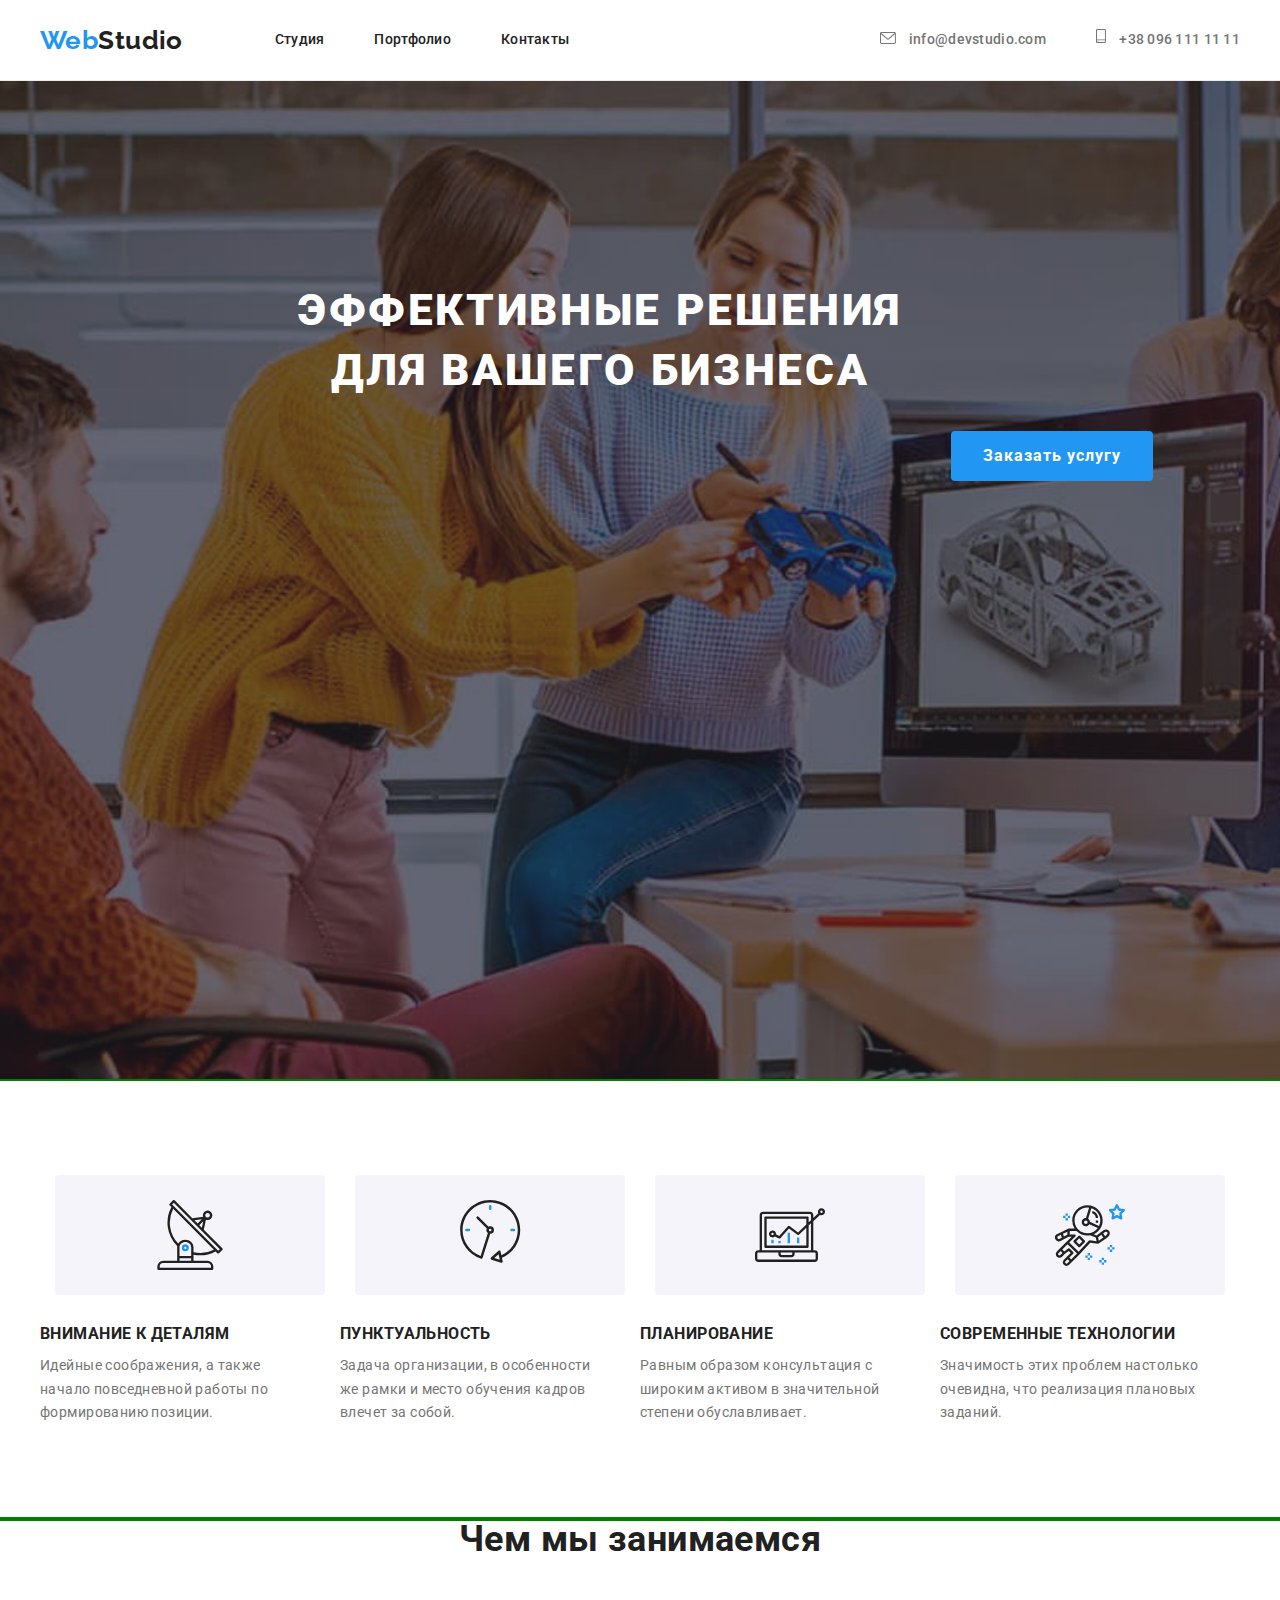
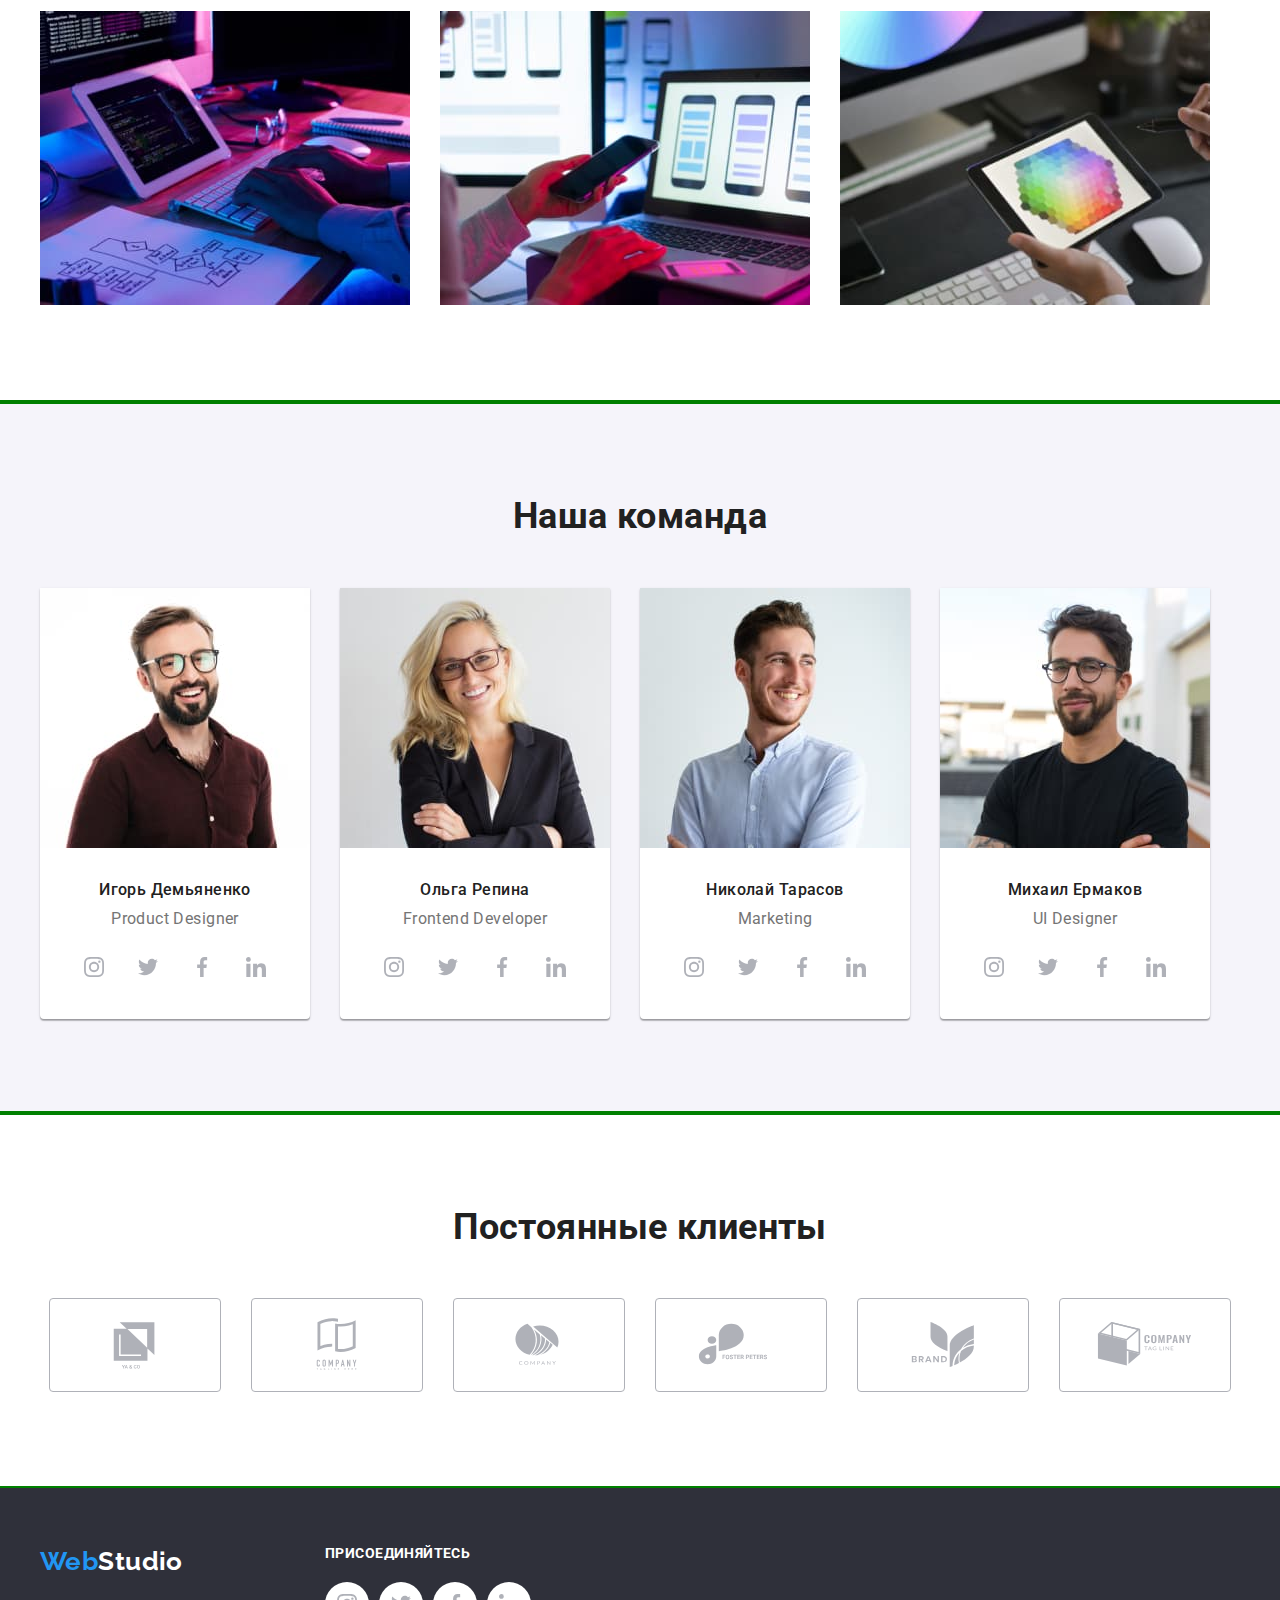
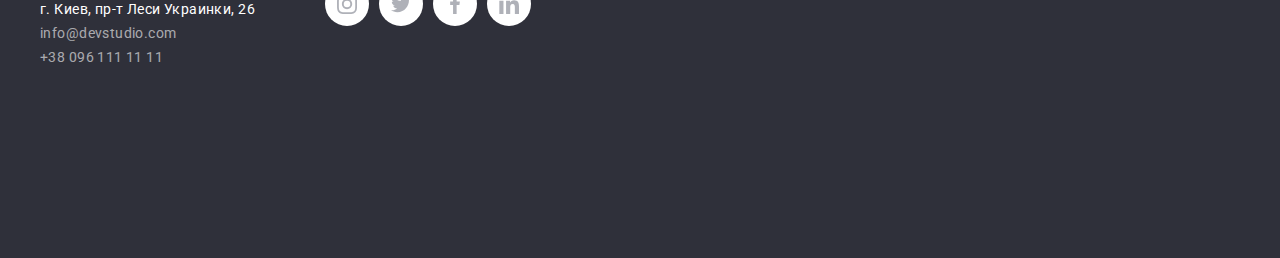
==== index.html @ 55f45d87 "Homework 4" ====
<!DOCTYPE html>
<html lang="ru">
  <head>
    <meta charset="UTF-8" />
    <meta http-equiv="X-UA-Compatible" content="IE=edge" />
    <meta name="viewport" content="width=device-width, initial-scale=1.0" />
    <title>Document</title>
    <link rel="preconnect" href="https://fonts.googleapis.com">
    <link rel="preconnect" href="https://fonts.gstatic.com" crossorigin>
    <link href="https://fonts.googleapis.com/css2?family=Raleway:wght@700&family=Roboto:wght@400;500;700;900&display=swap" rel="stylesheet">  
    <link rel="stylesheet" href="https://cdnjs.cloudflare.com/ajax/libs/modern-normalize/1.1.0/modern-normalize.min.css" integrity="sha512-wpPYUAdjBVSE4KJnH1VR1HeZfpl1ub8YT/NKx4PuQ5NmX2tKuGu6U/JRp5y+Y8XG2tV+wKQpNHVUX03MfMFn9Q==" crossorigin="anonymous" referrerpolicy="no-referrer" />
    <link rel="stylesheet" href="./css/styles.css">

  </head>
  <body>
    <header class="header"> 
      <div class="container main-nav">
        <nav class="nav">
         <a class="logo-blue" href="./index.html" lang="en"><span>Web</span><span class="logo-black">Studio</span></a>
          <ul class="nav-list">
            <li class="item"> 
              <a href="./index.html" class="header-link link">Студия</a>
            </li>
            <li class="item"> 
              <a href="./portfolio.html" class="header-link link">Портфолио</a>
            </li>
            <li class="item"> 
             <a href="#" class="header-link link">Контакты</a>
            </li>
          </ul>
       </nav>
       <ul class="nav-contacts list"> 
          <li class="item"> 
            <svg class="header-icon" width="16" height="12">
            <use href="./images/icons.svg#icon-envelope-hover"></use>
            </svg>
            <a class="contacts-email link" href="mailto:info@devstudio.com">info@devstudio.com</a>
          </li>
          <li class="item">
           <svg class=" header-icon" width="10" height="16">
            <use href="./images/icons.svg#icon-smartphone-3"></use>
            </svg>
            <a class="contacts-header link" href="tel:+380961111111">+38 096 111 11 11</a>
          </li>
        </ul>
      </div>
    </header>
    <main>
        <section class="hero">
          <div class="container hero-design overlay ">
            <h1 class="hero-title">Эффективные решения для вашего бизнеса</h1>
            <button class="hero-button" type="button">Заказать услугу</button>
          </div>
        </section>

        <section class="special-list">
          <div class="container">
            <h2 class="visually-hidden">Наши особенности</h2>
            <div>
              <ul class="spec-list list">
               <li class="spec-item">
                 <a href="" class="spec-link link">
                   <svg class="spec-icon" width="70" height="70">
                     <use href="./images/icons.svg#icon-antenna"></use>
                   </svg>
                 </a>
               </li>
               <li class="spec-item">
                <a href="" class="spec-link link">
                  <svg class="spec-icon" width="70" height="70">
                     <use href="./images/icons.svg#icon-clock"></use>
                   </svg>
                 </a>
               </li>
               <li class="spec-item">
                <a href="" class="spec-link link">
                  <svg class="spec-icon" width="70" height="70">
                     <use href="./images/icons.svg#icon-diagram"></use>
                   </svg>
                 </a>
               </li>
               <li class="spec-item">
                <a href="" class="spec-link link">
                  <svg class="spec-icon" width="70" height="70">
                     <use href="./images/icons.svg#icon-astronaut"></use>
                   </svg>
                 </a>
               </li>
             </ul>
             </div>
            <ul class="list special-item">
              <li class="item list-item">
                <h3 class="special-title">Внимание к деталям</h3>
                <p class="special-text"> Идейные соображения, а также начало повседневной работы по формированию позиции.</p>
             </li>

             <li class="item list-item">
                <h3 class="special-title">Пунктуальность</h3>
                <p class="special-text">Задача организации, в особенности же рамки и место обучения кадров влечет за собой.</p>
             </li>

             <li class="item list-item">
               <h3 class="special-title">Планирование</h3>
               <p class="special-text">Равным образом консультация с широким активом в значительной степени обуславливает.</p>
             </li>

             <li class="item list-item">
               <h3 class="special-title">Современные технологии</h3>
               <p class="special-text"> Значимость этих проблем настолько очевидна, что реализация плановых заданий.</p>
             </li>
            </ul>
         </div>
        </section>

        <section class="specialization">
          <div class="container">
           <h2 class="specialization-title">Чем мы занимаемся</h2>
           <ul class="list specialization-item">
              <li class="item"><img src="./images/box1.jpg" alt="написание кода" width="370" height="294"></li>
              <li class="item"><img src="./images/box2.jpg" alt="создание приложений" width="370" height="294"></li>
              <li class="item"><img src="./images/box3.jpg" alt="дизайн" width="370" height="294"></li>
           </ul>
          </div>
        </section>

        <section class="team">
          <div class="container">
           <h2 class="team-title">Наша команда</h2>
           <ul class="team-list list">
             <li class="team-blocks"> 
                <img src="./images/igor.jpg" alt="Игорь Демьяненко" width="270" height="260">
                <div class="team-discr">
                  <h3 class="team-name">Игорь Демьяненко</h3>
                <p class="team-position">Product Designer</p>
                <ul class="team-soc list">
                  <li class="team-soc-item">
                    <a href="" class="team-soc-link link">
                      <svg class="team-soc-icon" width="20" height="20">
                        <use href="./images/icons.svg#icon-instagram"></use>
                      </svg>
                    </a>
                  </li>
                  <li class="team-soc-item">
                    <a href="" class="team-soc-link link">
                      <svg class="team-soc-icon" width="20" height="20">
                        <use href="./images/icons.svg#icon-twitter"></use>
                      </svg>
                    </a>
                  </li>
                  <li class="team-soc-item">
                    <a href="" class="team-soc-link link">
                      <svg class="team-soc-icon" width="20" height="20">
                        <use href="./images/icons.svg#icon-facebook"></use>
                      </svg>
                    </a>
                  </li>
                  <li class="team-soc-item">
                    <a href="" class="team-soc-link link">
                      <svg class="team-soc-icon" width="20" height="20">
                        <use href="./images/icons.svg#icon-linkedin"></use>
                      </svg>
                    </a>
                  </li>
                </ul>
                </div>
                
             </li>

             <li class="team-blocks"> 
                <img src="./images/olga.jpg" alt="Ольга Репина" width="270" height="260">
                <div class="team-discr">
                  <h3 class="team-name">Ольга Репина</h3>
                 <p class="team-position">Frontend Developer</p>
                 <ul class="team-soc list">
                  <li class="team-soc-item">
                    <a href="" class="team-soc-link link">
                      <svg class="team-soc-icon" width="20" height="20">
                        <use href="./images/icons.svg#icon-instagram"></use>
                      </svg>
                    </a>
                  </li>
                  <li class="team-soc-item">
                    <a href="" class="team-soc-link link">
                      <svg class="team-soc-icon" width="20" height="20">
                        <use href="./images/icons.svg#icon-twitter"></use>
                      </svg>
                    </a>
                  </li>
                  <li class="team-soc-item">
                    <a href="" class="team-soc-link link">
                      <svg class="team-soc-icon" width="20" height="20">
                        <use href="./images/icons.svg#icon-facebook"></use>
                      </svg>
                    </a>
                  </li>
                  <li class="team-soc-item">
                    <a href="" class="team-soc-link link">
                      <svg class="team-soc-icon" width="20" height="20">
                        <use href="./images/icons.svg#icon-linkedin"></use>
                      </svg>
                    </a>
                  </li>
                </ul>
                </div>
                
             </li>

             <li class="team-blocks"> 
                <img src="./images/nikolay.jpg" alt="Николай Тарасов" width="270" height="260">
                <div class="team-discr">
                <h3 class="team-name">Николай Тарасов</h3>
                <p class="team-position">Marketing</p>
                <ul class="team-soc list">
                  <li class="team-soc-item">
                    <a href="" class="team-soc-link link">
                      <svg class="team-soc-icon" width="20" height="20">
                        <use href="./images/icons.svg#icon-instagram"></use>
                      </svg>
                    </a>
                  </li>
                  <li class="team-soc-item">
                    <a href="" class="team-soc-link link">
                      <svg class="team-soc-icon" width="20" height="20">
                        <use href="./images/icons.svg#icon-twitter"></use>
                      </svg>
                    </a>
                  </li>
                  <li class="team-soc-item">
                    <a href="" class="team-soc-link link">
                      <svg class="team-soc-icon" width="20" height="20">
                        <use href="./images/icons.svg#icon-facebook"></use>
                      </svg>
                    </a>
                  </li>
                  <li class="team-soc-item">
                    <a href="" class="team-soc-link link">
                      <svg class="team-soc-icon" width="20" height="20">
                        <use href="./images/icons.svg#icon-linkedin"></use>
                      </svg>
                    </a>
                  </li>
                </ul>
                </div>
             </li>

             <li class="team-blocks"> 
                <img src="./images/mihail.jpg" alt="Михаил Ермаков" width="270" height="260">
                <div class="team-discr">
                <h3 class="team-name">Михаил Ермаков</h3>
                <p class="team-position">UI Designer</p>
                <ul class="team-soc list">
                  <li class="team-soc-item">
                    <a href="" class="team-soc-link link">
                      <svg class="team-soc-icon" width="20" height="20">
                        <use href="./images/icons.svg#icon-instagram"></use>
                      </svg>
                    </a>
                  </li>
                  <li class="team-soc-item">
                    <a href="" class="team-soc-link link">
                      <svg class="team-soc-icon" width="20" height="20">
                        <use href="./images/icons.svg#icon-twitter"></use>
                      </svg>
                    </a>
                  </li>
                  <li class="team-soc-item">
                    <a href="" class="team-soc-link link">
                      <svg class="team-soc-icon" width="20" height="20">
                        <use href="./images/icons.svg#icon-facebook"></use>
                      </svg>
                    </a>
                  </li>
                  <li class="team-soc-item">
                    <a href="" class="team-soc-link link">
                      <svg class="team-soc-icon" width="20" height="20">
                        <use href="./images/icons.svg#icon-linkedin"></use>
                      </svg>
                    </a>
                  </li>
                </ul>
              </div>
             </li>

            </ul>
          </div>
        </section>

        <section class="clients-logo">
          <div class="container">
           <h2 class="clients-title">Постоянные клиенты</h2>
           <ul class="clients list">
            <li class="clients-item">
              <a href="" class="clients-link link">
                <svg class="clients-icon" width="106" height="60">
                  <use href="./images/icons.svg#icon-logo-firts"></use>
                </svg>
              </a>
            </li>
            <li class="clients-item">
              <a href="" class="clients-link link">
                <svg class="clients-icon" width="106" height="60">
                  <use href="./images/icons.svg#icon-logo2"></use>
                </svg>
              </a>
            </li>
            <li class="clients-item">
              <a href="" class="clients-link link">
                <svg class="clients-icon" width="106" height="60">
                  <use href="./images/icons.svg#icon-logo3"></use>
                </svg>
              </a>
            </li>
            <li class="clients-item">
              <a href="" class="clients-link link">
                <svg class="clients-icon" width="106" height="60">
                  <use href="./images/icons.svg#icon-logo4"></use>
                </svg>
              </a>
            </li>
            <li class="clients-item">
              <a href="" class="clients-link link">
                <svg class="clients-icon" width="106" height="60">
                  <use href="./images/icons.svg#icon-logo5"></use>
                </svg>
              </a>
            </li>
            <li class="clients-item">
              <a href="" class="clients-link link">
                <svg class="clients-icon" width="106" height="60">
                  <use href="./images/icons.svg#icon-logo6"></use>
                </svg>
              </a>
            </li>
          </ul>
          </div>
        </section>
     
    </main>

    <footer class="footer">
      <div class="container footer-continer">
        <div class="">
          <a class="logo-blue footer-logo" href="./index.html" lang="en"><span>Web</span><span class="logo-white">Studio</span></a>
           
           <address>
             <ul class="list">
              <li>
                 <a class="footer-adress link" href="https://goo.gl/maps/CPtrU1FHBa2aNyZL9" target="_blank" rel="noopener noreferrer nofollow">г. Киев, пр-т Леси Украинки, 26</a>   
               </li>
               <li>
                  <a class="footer-contacts link" href="mailto:info@devstudio.com">info@devstudio.com</a>
               </li>
               <li>
                 <a class="footer-contacts link" href="tel:+380961111111">+38 096 111 11 11</a>
               </li>
             </ul>
           </address>
        </div>
   
        <div class=" footer-soc-list">
           <h4 class="footer-soc-title">присоединяйтесь</h4>
           <ul class="footer-soc list">
             <li class="footer-soc-item">
               <a href="" class="footer-soc-link link">
                 <svg class="footer-soc-icon" width="20" height="20">
                   <use href="./images/icons.svg#icon-instagram"></use>
                 </svg>
               </a>
             </li>
             <li class="footer-soc-item">
               <a href="" class="footer-soc-link link">
                 <svg class="footer-soc-icon" width="20" height="20">
                   <use href="./images/icons.svg#icon-twitter"></use>
                 </svg>
               </a>
             </li>
             <li class="footer-soc-item">
               <a href="" class="footer-soc-link link">
                 <svg class="footer-soc-icon" width="20" height="20">
                   <use href="./images/icons.svg#icon-facebook"></use>
                 </svg>
               </a>
             </li>
             <li class="footer-soc-item">
               <a href="" class="footer-soc-link link">
                 <svg class="footer-soc-icon" width="20" height="20">
                   <use href="./images/icons.svg#icon-linkedin"></use>
                 </svg>
               </a>
             </li>
           </ul>
   
         </div>
      </div>
    </footer>
  </body>
</html>
---- css/styles.css ----
:root {
    --accent-color: #2196F3; 
    --primary-text-color:#212121;
    --second-text-color: #757575;
    --primary-white-color: #FFFFFF;
    --second-background-color: #F5F4FA;
    --footer-background-color: #2F303A; 
    --second-logo-color:  #188CE8;
}

p, h1, h2, h3, h4, h5, h6 {
    margin: 0;
}
ul {
    margin: 0;
    padding: 0;
}

body {
    margin: 0;
    font-size: 14px;
    font-family: 'Roboto', sans-serif;
    letter-spacing: 0.03em;
    color: var(--primary-text-color);
    background-color: var(--primary-white-color);
}

.list {
    list-style: none;
}

.link{
    text-decoration: none;
}

.container {
    width: 1200px;
    padding-left: 15px;
    padding-right: 15px;
    margin-left: auto;
    margin-right: auto;
}

.visually-hidden {
    position: absolute;
    white-space: nowrap;
    width: 1px;
    height: 1px;
    overflow: hidden;
    border: 0;
    padding: 0;
    clip: rect(0 0 0 0);
    clip-path: inset(50%);
    margin: -1px;
  }

  

/*logo*/
.logo-blue {

    font-family: 'Raleway', sans-serif;
    font-weight: 700;
    font-size: 26px;
    line-height: 1.19;
    color: var(--accent-color);
    list-style: none;
    text-decoration: none;
}
.logo-black {
    color: var(--primary-text-color);
}
.logo-white {
    color: var(--primary-white-color);
}

/*header*/

.header {
  border-bottom: 1px solid #ECECEC;
  outline: drop-shadow(0px 4px 4px rgba(0, 0, 0, 0.25));

}
.main-nav{
    display: flex;
    align-items: center;
   
}

.nav {
    display: flex;
    align-items: center;
   
}

.header-link {
    display: block;
    padding-top: 32px;
    padding-bottom: 32px;
    

    color: var(--primary-text-color);
    font-weight: 500;
    line-height: 1.14;
    letter-spacing: 0.02em;
   
}

.contacts-header, .nav-contacts, .contacts-email {
    display: flex;
    color:var(--second-text-color);
    font-weight: 500;
    line-height: 1.14;
    letter-spacing: 0.02em;

}

.contacts-header {
    display: inline-flex;
    align-items: center;
    padding-top: 32px;
    padding-bottom: 32px;
   
}

.contacts-email {
    display: inline-flex;
    padding-top: 32px;
    padding-bottom: 32px;
}

.contacts-email:hover,
.contacts-email:focus {
    color:var(--accent-color);
}


.header-icon{
    fill: var(--second-text-color);
    margin-right: 10px;
 
}
    
.header-icon:hover,
.header-icon:focus {
 fill: var(--accent-color);
}
    
.contacts-email:hover .header-icon,
.contacts-email:focus .header-icon {
 fill: var(--accent-color);
}

.nav-contacts .item + .item {
    margin-left: 50px;
   
}

.nav-contacts {
    margin-left: auto;
}

.nav-list {
    display: flex;
    list-style: none;
    text-decoration: none;
    margin-left: 92px;
   
}

.nav-list .item + .item {
    margin-left: 50px;
}


.nav-list:hover, .nav-list:focus {
    color: var(--accent-color);
    list-style: none;
    text-decoration: none;
}

/* ------footer---------- */

.footer {
    height: 252px;
    left: 0px;
    top: 2097px;
    background: var(--footer-background-color);
    padding-top: 60px;
    padding-bottom: 60px;
    display: flex;
}


.footer-logo {
    display: inline-block;
    margin-bottom: 20px;
}

.footer-adress {
    width: 231px;
    padding-bottom: 9px;
    font-family: 'Roboto';
    font-style: normal;
    font-weight: 400;
    line-height: 1.71;
    color: var(--primary-white-color);
    width: 231px;
    line-height: 24px;
    letter-spacing: 0.03em;
    margin-left: 0px;
    
}

.footer-contacts {
    padding-bottom: 9px;
    font-family: 'Roboto';
    font-style: normal;
    font-weight: 400;
    line-height: 1.71;  
    color: rgba(255, 255, 255, 0.6);
    line-height: 24px;
    letter-spacing: 0.03em;
}

.footer-soc-list{
    padding-left: 70px;
    padding-bottom: 100px;
    align-items: baseline;
   justify-content: center;
   align-items: center;
}

.footer-soc-title {
    font-weight: 700;
    font-size: 14px;
    line-height: 1.14;
    letter-spacing: 0.03em;
    text-transform: uppercase;
    color: var(--primary-white-color);
   display: flex;
   margin-bottom: 20px;
   padding-right: 0;
   width: 206px;
  
   
}

.footer-soc-item {
    padding-bottom: 100px;
}

.footer-soc {
    display: flex;
    justify-content: center;
    gap: 10px;
    align-items: center;
    
}

.footer-soc-link {
    width: 44px;
    height: 44px;
    border-radius: 50%;
    display: flex;
    align-items: center;
    justify-content: center;
    background-color: var(--primary-white-color);
   
}

.footer-soc-icon {
    fill: #AFB1B8;
}

.footer-soc-link:hover,
.footer-soc-link:focus {
    background-color: var(--accent-color);
 
}

.footer-soc-link:hover .footer-soc-icon,
.footer-soc-link:focus .footer-soc-icon{
    fill: var(--primary-white-color); 
}

.footer-continer {
   display: flex;
}

/* ---------hover and focus-----------*/

.footer-contacts:hover, .footer-contacts:focus, .footer-adress:hover, .footer-adress:focus, .contacts-header:hover, .contacts-header:focus, .header-link:hover, .header-link:focus{
    color:var(--accent-color);
}

/*--------------------main page----------------------*/
.hero {
    background-color: var(--second-text-color);
    margin-left: auto;
    margin-right: auto;
    text-align: center;
    
}
.overlay {
    
    background-image: 
    linear-gradient(rgba(47, 48, 58, 0.4), rgba(47, 48, 58, 0.4)),
    url(../images/cover.jpg);
    background-repeat: no-repeat;
    background-position: center;
    background-size: cover;
    width: 1600px;
    height: 600px;
  
}  


.hero-design {
    justify-content: center;
    padding: 200px;
    padding-bottom: 200px;
    padding-right: 252px;
    padding-left: 252px;
    
}

.hero-title {
    width: 696px;
    font-weight: 900;
    font-size: 44px;
    line-height: 1.36;
    letter-spacing: 0.06em;
    text-transform: uppercase;
    color: var(--primary-white-color);
    margin-bottom: 30px; 
    justify-content: center;
    align-items: center;
  
}

.hero-button {
    
    font-family: inherit;
    font-weight: 700;
    font-size: 16px;
    line-height: 1.87;
    border-radius: 4px;
    background-color:var(--accent-color);
    color: var(--primary-white-color);
    cursor: pointer;
    letter-spacing: 0.06em;
    border: 0;
    padding: 10px 32px;
  
   
 
}

.hero-button:hover, .hero-button:focus {
    background-color: var(--second-logo-color);
    color: var(--primary-white-color);
}



/*------Special-------*/

.special-item {
    display: flex;
}

.special-item .item + .item {
    margin-left: 30px;
}

.special-list  {
    padding-top: 94px;
    padding-bottom: 94px;
    outline: 2px solid green;
}

.special-title{
    font-weight: 700;
    line-height: 1.14;
    text-transform: uppercase;
    margin-bottom: 10px;
}

.special-text {
    font-family: inherit;
    line-height: 1.71;
    color: var(--second-text-color); 
    width: 270px;
}


.spec-list {
    display: flex;
    justify-content: center;
    gap: 30px;
   
}

.spec-link {
    width: 270px;
    height: 120px;
    background-color: var(--second-background-color);
    display: flex;
    align-items: center;
    justify-content: center;
    margin-bottom: 30px;
    border-radius: 4px;
}

.spec-link:hover, .spec-link:focus  {
   
    box-shadow: 0px 1px 1px rgba(0, 0, 0, 0.12), 0px 4px 4px rgba(0, 0, 0, 0.06), 1px 4px 6px rgba(0, 0, 0, 0.16);
}
 

/*----specialization--------*/
.specialization{
    padding-bottom: 94px;  
    outline: 2px solid green;
}

.specialization-title {
    font-weight: 700;
    font-size: 36px;
    line-height: 1.16;
    text-align: center;
    margin-bottom: 50px;
}

.specialization-item {
    display: flex;
}

.specialization-item .item + .item {
    margin-left: 30px;
}



/*----team-------*/

.team {
    padding-top: 94px;
    padding-bottom: 94px;
    background-color: var(--second-background-color);
    outline: 2px solid green;
}

.team-list {
    display: flex;
}

.team-list .team-blocks + .team-blocks {
    margin-left: 30px;
}

.team-blocks {
    width: 270px;
    background-color: var(--primary-white-color);
    box-shadow: 0px 1px 3px rgba(0, 0, 0, 0.12), 0px 1px 1px rgba(0, 0, 0, 0.14), 0px 2px 1px rgba(0, 0, 0, 0.2);
    border-radius: 0px 0px 4px 4px;     
}

.team-title {
    font-weight: 700;
    font-size: 36px;
    line-height: 1.16;
    text-align: center;
    margin-bottom: 50px;
}

.team-name {
   padding-bottom: 10px;
    font-weight: 500;
    font-size: 16px;
    line-height: 1.18;
    text-align: center;
}

.team-position {
   
    font-family: inherit;
    font-size: 16px;
    line-height: 1.18;
    text-align: center;
    color: var(--second-text-color);
    margin-bottom: 16px;
}

.team-discr {
    padding-top: 30px;
    padding-bottom: 30px;
    padding-left: 15px;
    padding-right: 15px;
}

.team-soc {
    display: flex;
    justify-content: center;
    gap: 10px;
   
}

.team-soc-link {
    width: 44px;
    height: 44px;
    border-radius: 50%;
    display: flex;
    align-items: center;
    justify-content: center;
    
}

.team-soc-icon {
    fill: #AFB1B8;
}

.team-soc-link:hover,
.team-soc-link:focus {
    background-color: var(--accent-color);
 
}

.team-soc-link:hover .team-soc-icon,
.team-soc-link:focus .team-soc-icon{
    fill: var(--primary-white-color); 
}


/*-------------------Clients----------------------*/
.clients-logo {
    padding-top: 94px;
    padding-bottom: 94px;  
    outline: 2px solid green;
}

.clients-title {
    font-weight: 700;
    font-size: 36px;
    line-height: 1.16;
    text-align: center;
    margin-bottom: 50px;
}

.clients {
    display: flex;
    justify-content: center;
    gap: 30px;
   
}

.clients-link {
    width: 170px;
    height: 92px;
    border: 1px solid #AFB1B8;
    border-radius: 4px;
    display: flex;
    align-items: center;
    justify-content: center;
    
}

.clients-icon {
    fill: #AFB1B8;
}

.clients-link:hover,
.clients-link:focus {
    border: 1px solid var(--accent-color);
 
}

.clients-link:hover .clients-icon,
.clients-link:focus .clients-icon{
    fill: var(--accent-color);
}

/*-------------------portfolio--------------------*/
.portfolio{
    padding-top: 94px;
    padding-bottom: 94px;
    outline: 2px solid green;
}

.portfolio-filter {
    display: flex;
    margin-bottom: 50px;
    justify-content: center;
}

.portfolio-filter .item + .item {
    margin-left: 8px;
}

.portfolio-filter:last-of-type {
margin-right: 0;
}

.button-filter {
    font-family: inherit;
    cursor: pointer;
    border-radius: 4px;
    border: 0;
    font-weight: 500;
    font-size: 16px;
    line-height: 1.62;
    text-align: center;
    background-color:var(--second-background-color);
    color: var(--primary-text-color);
    letter-spacing: 0.03em;
    padding: 6px 22px;
    display: inline-block;
    
}

.button-filter:hover, .button-filter:focus {
    background-color: var(--accent-color);
    color: var(--primary-white-color);
}

.portfolio-list {
    display: flex;
    flex-wrap: wrap;
    margin-right: -30px;
    margin-bottom: -30px;
 
}
.portfolio-list .item {
    width: 370px;
    margin-right: 30px;
    margin-bottom: 30px;
}




.portfolio-title {
    font-weight: 700;
    font-size: 18px;
    line-height: 2;
    letter-spacing: 0.06em;
    text-decoration: none;
    color: var(--primary-text-color);
}

.portfolio-text {
    font-weight: 400;
    font-size: 16px;
    line-height: 1.87;
    color:var(--second-text-color);
    text-decoration: none;
}

.portfolio-list .item {
    border: 1px solid #EEEEEE;
    border-top: 0;
}

.item-potf:hover {
   
    box-shadow: 0px 1px 1px rgba(0, 0, 0, 0.12), 0px 4px 4px rgba(0, 0, 0, 0.06), 1px 4px 6px rgba(0, 0, 0, 0.16);
}
 
.portfolio-card {   
    padding: 20px 24px;
 
 }
 
.card-image {
    display: block;
    max-width: 100%;
    height: auto;
}
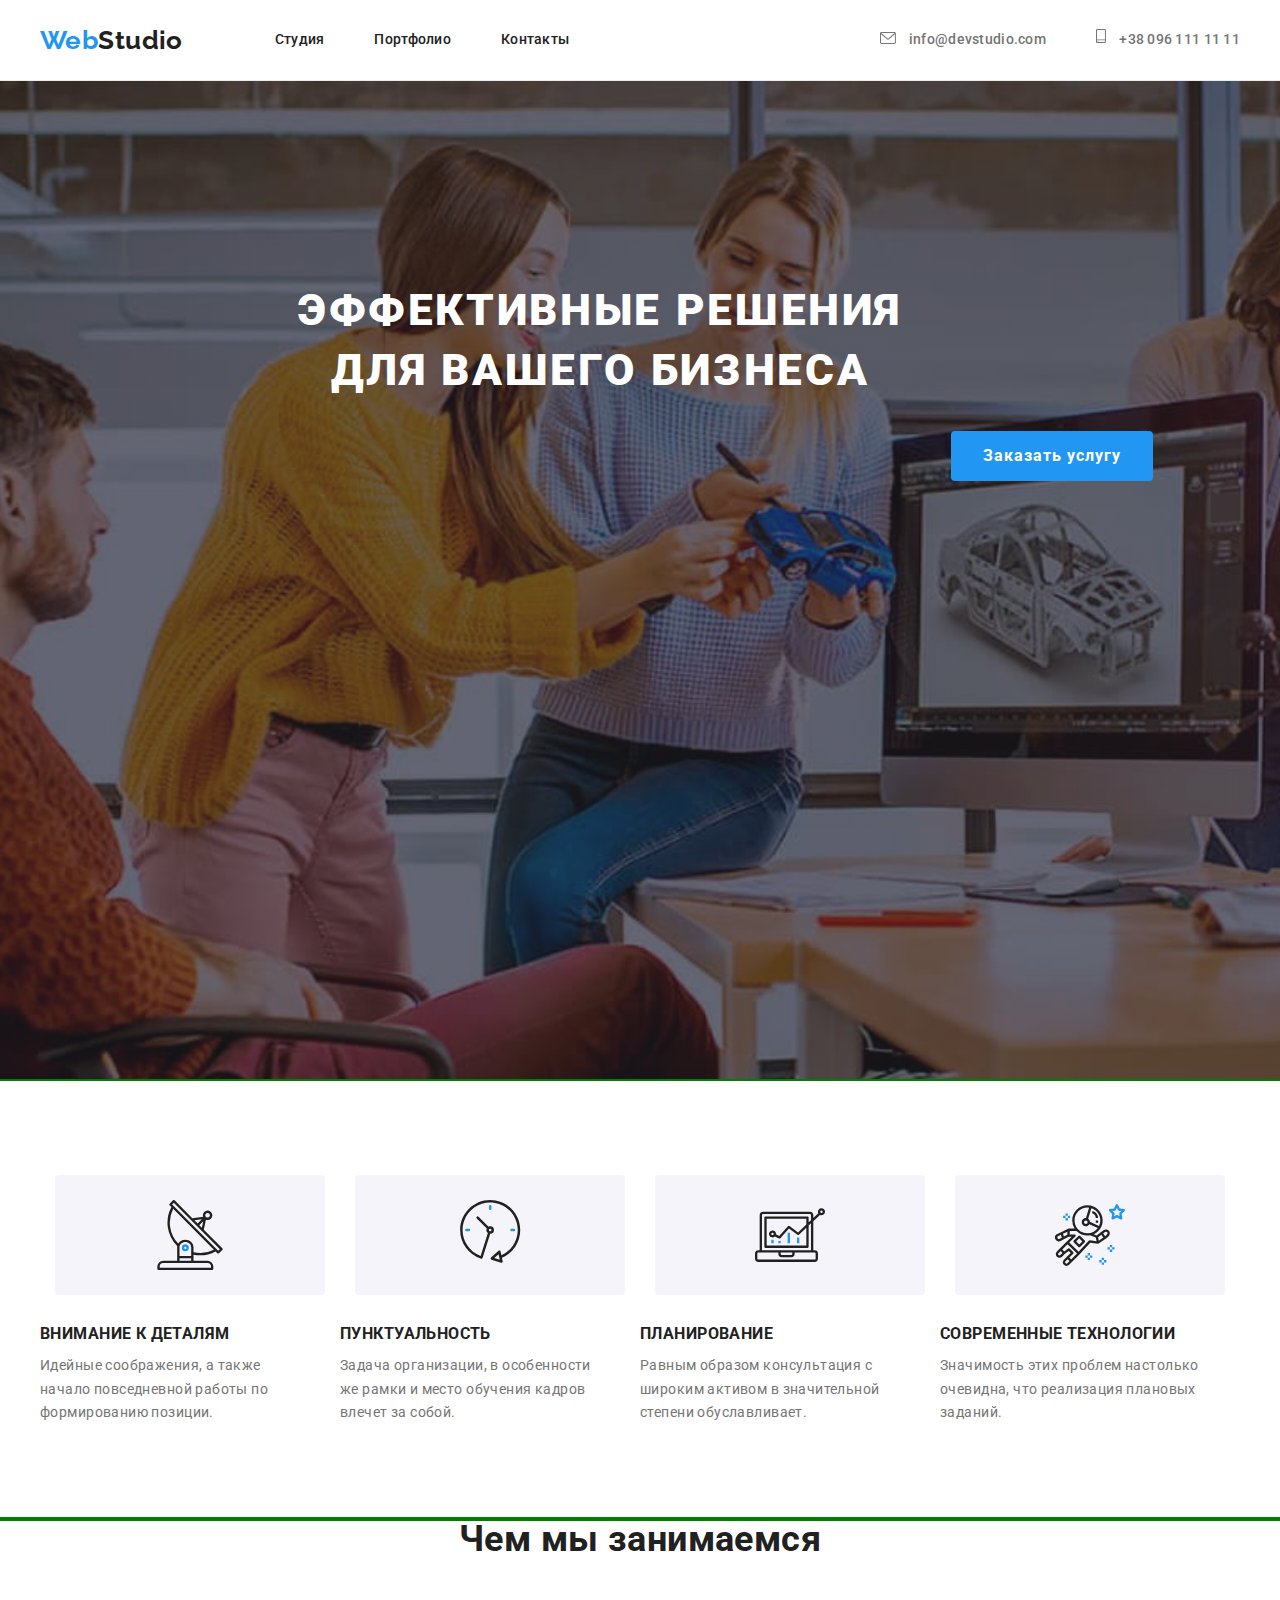
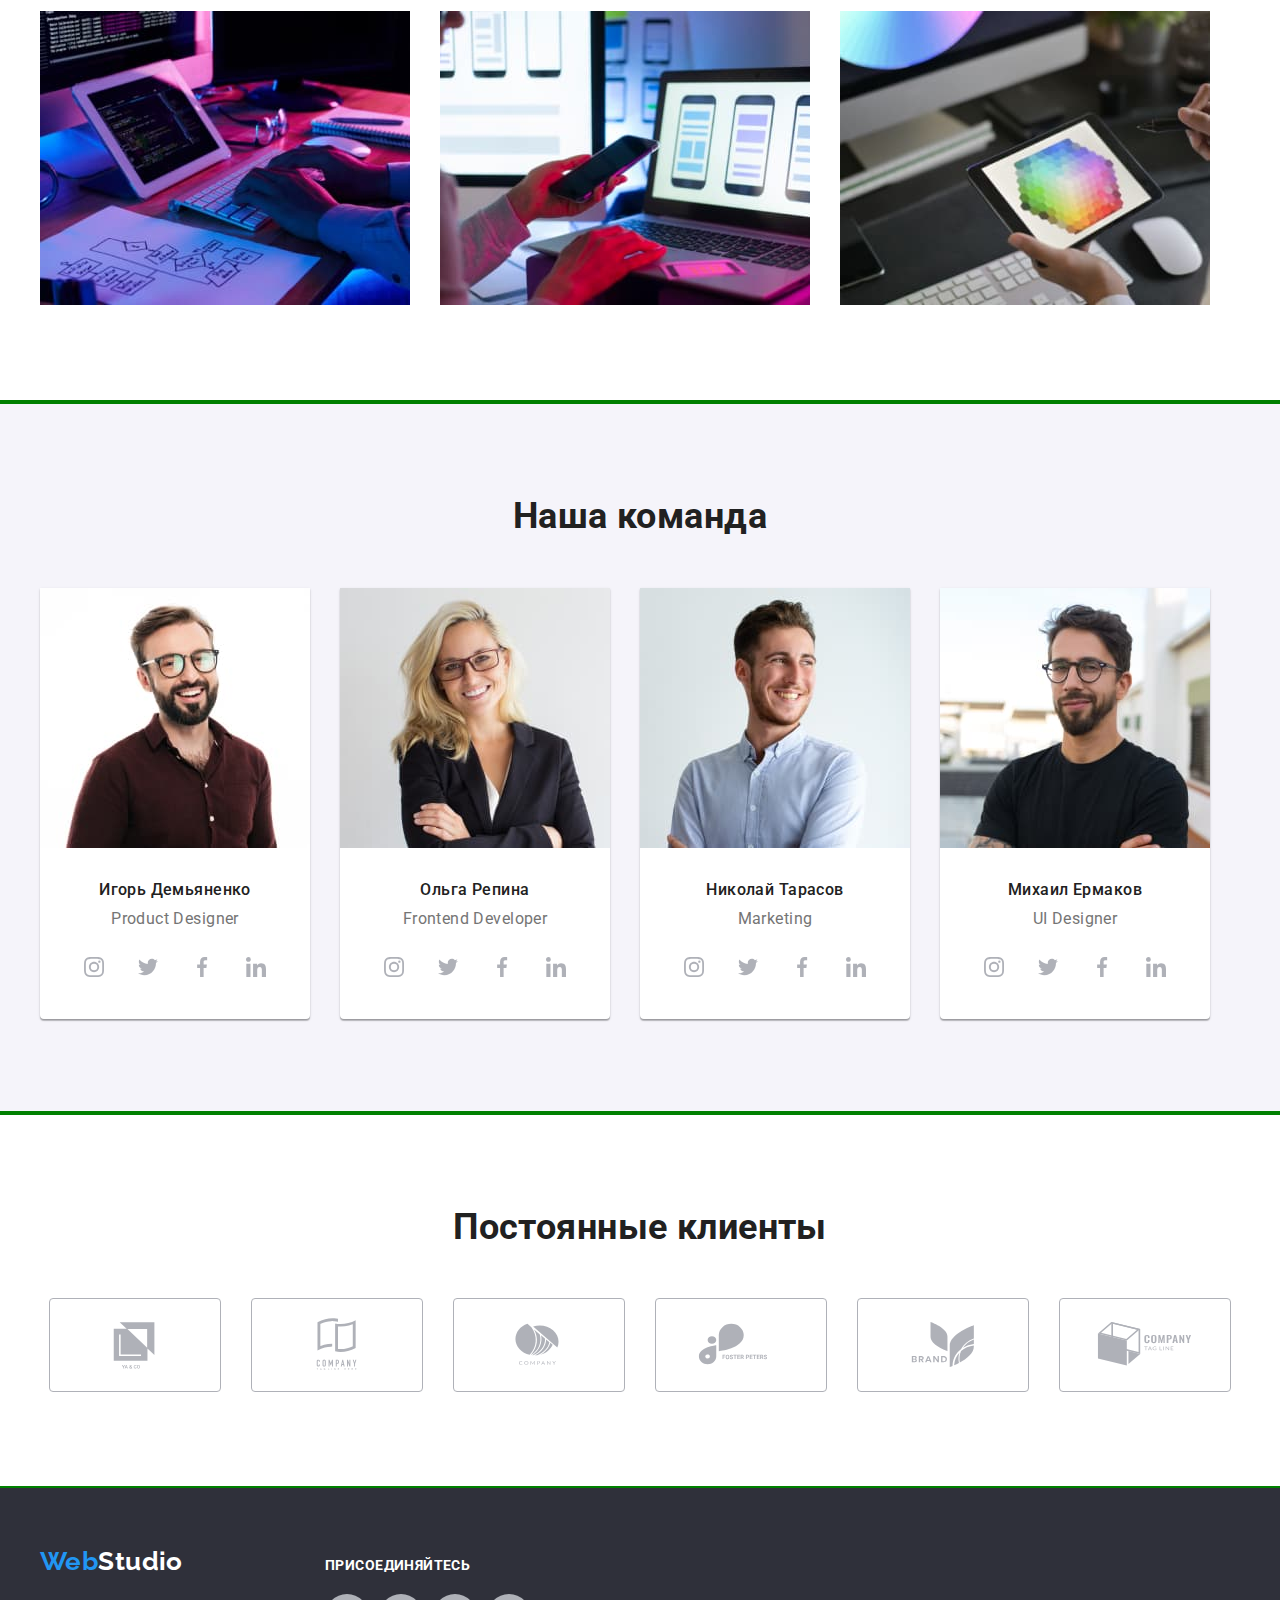
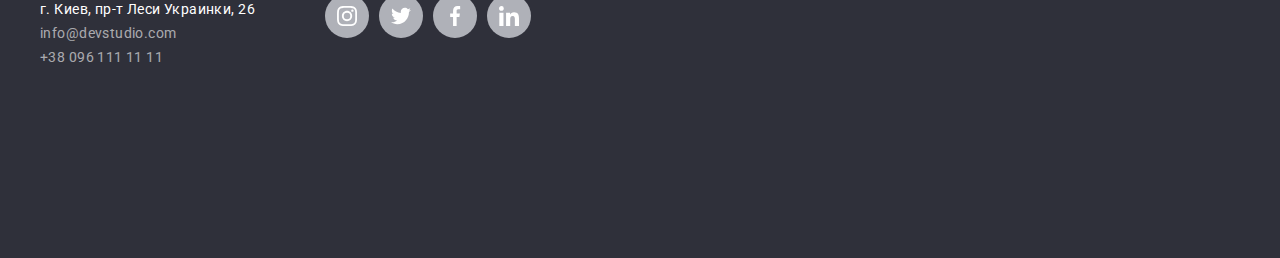
==== commit 9dd088f6: "HW4 updated" ====
--- a/index.html
+++ b/index.html
@@ -31,13 +31,13 @@
        </nav>
        <ul class="nav-contacts list"> 
           <li class="item"> 
-            <svg class="header-icon" width="16" height="12">
+            <svg class="icon" width="16" height="12">
             <use href="./images/icons.svg#icon-envelope-hover"></use>
             </svg>
             <a class="contacts-email link" href="mailto:info@devstudio.com">info@devstudio.com</a>
           </li>
           <li class="item">
-           <svg class=" header-icon" width="10" height="16">
+           <svg class="icon" width="10" height="16">
             <use href="./images/icons.svg#icon-smartphone-3"></use>
             </svg>
             <a class="contacts-header link" href="tel:+380961111111">+38 096 111 11 11</a>
@@ -59,32 +59,32 @@
             <div>
               <ul class="spec-list list">
                <li class="spec-item">
-                 <a href="" class="spec-link link">
+                 <div class="spec-link link">
                    <svg class="spec-icon" width="70" height="70">
                      <use href="./images/icons.svg#icon-antenna"></use>
                    </svg>
-                 </a>
+                 </div>
                </li>
                <li class="spec-item">
-                <a href="" class="spec-link link">
+                <div class="spec-link link">
                   <svg class="spec-icon" width="70" height="70">
                      <use href="./images/icons.svg#icon-clock"></use>
                    </svg>
-                 </a>
+                 </div>
                </li>
                <li class="spec-item">
-                <a href="" class="spec-link link">
+                <div class="spec-link link">
                   <svg class="spec-icon" width="70" height="70">
                      <use href="./images/icons.svg#icon-diagram"></use>
                    </svg>
-                 </a>
+                 </div>
                </li>
                <li class="spec-item">
-                <a href="" class="spec-link link">
+                <div class="spec-link link">
                   <svg class="spec-icon" width="70" height="70">
                      <use href="./images/icons.svg#icon-astronaut"></use>
                    </svg>
-                 </a>
+                </div>
                </li>
              </ul>
              </div>
@@ -358,7 +358,7 @@
         </div>
    
         <div class=" footer-soc-list">
-           <h4 class="footer-soc-title">присоединяйтесь</h4>
+           <p class="footer-soc-title">присоединяйтесь</p>
            <ul class="footer-soc list">
              <li class="footer-soc-item">
                <a href="" class="footer-soc-link link">
--- a/css/styles.css
+++ b/css/styles.css
@@ -78,7 +78,7 @@
 
 .header {
   border-bottom: 1px solid #ECECEC;
-  outline: drop-shadow(0px 4px 4px rgba(0, 0, 0, 0.25));
+  
 
 }
 .main-nav{
@@ -123,33 +123,43 @@
    
 }
 
+.contacts-header{
+fill: var(--accent-color);
+}
+
+.icon {
+    fill: var(--second-text-color);
+    margin-right: 10px;
+}
+
+.contacts-header:hover,
+.contacts-header:focus {
+    fill:var(--accent-color);
+}
+
+.contacts-header:hover .icon,
+.contacts-header:focus .icon {
+    fill: var(--accent-color);
+}
+
 .contacts-email {
     display: inline-flex;
     padding-top: 32px;
     padding-bottom: 32px;
 }
 
+
 .contacts-email:hover,
 .contacts-email:focus {
     color:var(--accent-color);
 }
 
-
-.header-icon{
-    fill: var(--second-text-color);
-    margin-right: 10px;
- 
-}
-    
-.header-icon:hover,
-.header-icon:focus {
- fill: var(--accent-color);
-}
-    
-.contacts-email:hover .header-icon,
-.contacts-email:focus .header-icon {
- fill: var(--accent-color);
-}
+.contacts-email:hover .icon,
+.contacts-email:focus .icon {
+ color: var(--accent-color);
+}
+
+
 
 .nav-contacts .item + .item {
     margin-left: 50px;
@@ -224,7 +234,7 @@
 }
 
 .footer-soc-list{
-    padding-left: 70px;
+    margin-left: 70px;
     padding-bottom: 100px;
     align-items: baseline;
    justify-content: center;
@@ -246,9 +256,7 @@
    
 }
 
-.footer-soc-item {
-    padding-bottom: 100px;
-}
+
 
 .footer-soc {
     display: flex;
@@ -265,12 +273,12 @@
     display: flex;
     align-items: center;
     justify-content: center;
-    background-color: var(--primary-white-color);
+    background-color: #AFB1B8;
    
 }
 
 .footer-soc-icon {
-    fill: #AFB1B8;
+    fill: var(--primary-white-color);
 }
 
 .footer-soc-link:hover,
@@ -280,12 +288,13 @@
 }
 
 .footer-soc-link:hover .footer-soc-icon,
-.footer-soc-link:focus .footer-soc-icon{
+.footer-soc-link:focus .footer-soc-icon {
     fill: var(--primary-white-color); 
 }
 
 .footer-continer {
    display: flex;
+   align-items: baseline;
 }
 
 /* ---------hover and focus-----------*/
@@ -312,6 +321,7 @@
     background-size: cover;
     width: 1600px;
     height: 600px;
+    margin: auto;
   
 }  
 
@@ -413,11 +423,7 @@
     border-radius: 4px;
 }
 
-.spec-link:hover, .spec-link:focus  {
-   
-    box-shadow: 0px 1px 1px rgba(0, 0, 0, 0.12), 0px 4px 4px rgba(0, 0, 0, 0.06), 1px 4px 6px rgba(0, 0, 0, 0.16);
-}
- 
+
 
 /*----specialization--------*/
 .specialization{
@@ -476,7 +482,7 @@
 }
 
 .team-name {
-   padding-bottom: 10px;
+   margin-bottom: 10px;
     font-weight: 500;
     font-size: 16px;
     line-height: 1.18;
@@ -622,6 +628,7 @@
 .button-filter:hover, .button-filter:focus {
     background-color: var(--accent-color);
     color: var(--primary-white-color);
+    box-shadow: 0px 1px 1px rgba(0, 0, 0, 0.12), 0px 4px 4px rgba(0, 0, 0, 0.06), 1px 4px 6px rgba(0, 0, 0, 0.16);
 }
 
 .portfolio-list {
@@ -636,9 +643,6 @@
     margin-right: 30px;
     margin-bottom: 30px;
 }
-
-
-
 
 .portfolio-title {
     font-weight: 700;
@@ -647,6 +651,7 @@
     letter-spacing: 0.06em;
     text-decoration: none;
     color: var(--primary-text-color);
+    margin-bottom: 4px;
 }
 
 .portfolio-text {
@@ -658,25 +663,29 @@
 }
 
 .portfolio-list .item {
-    border: 1px solid #EEEEEE;
     border-top: 0;
 }
 
-.item-potf:hover {
-   
-    box-shadow: 0px 1px 1px rgba(0, 0, 0, 0.12), 0px 4px 4px rgba(0, 0, 0, 0.06), 1px 4px 6px rgba(0, 0, 0, 0.16);
-}
  
 .portfolio-card {   
     padding: 20px 24px;
- 
+    border-left: 1px solid #EEEEEE;
+    border-bottom: 1px solid #EEEEEE;
+    border-right: 1px solid #EEEEEE;
  }
  
 .card-image {
-    display: block;
+    flex-wrap: wrap;
     max-width: 100%;
     height: auto;
 }
 
- 
-
+.item-potf{
+    display: block;
+}
+
+.item-potf:hover,
+.item-potf:focus  {
+    box-shadow: 0px 1px 1px rgba(0, 0, 0, 0.12), 0px 4px 4px rgba(0, 0, 0, 0.06), 1px 4px 6px rgba(0, 0, 0, 0.16);
+}
+
